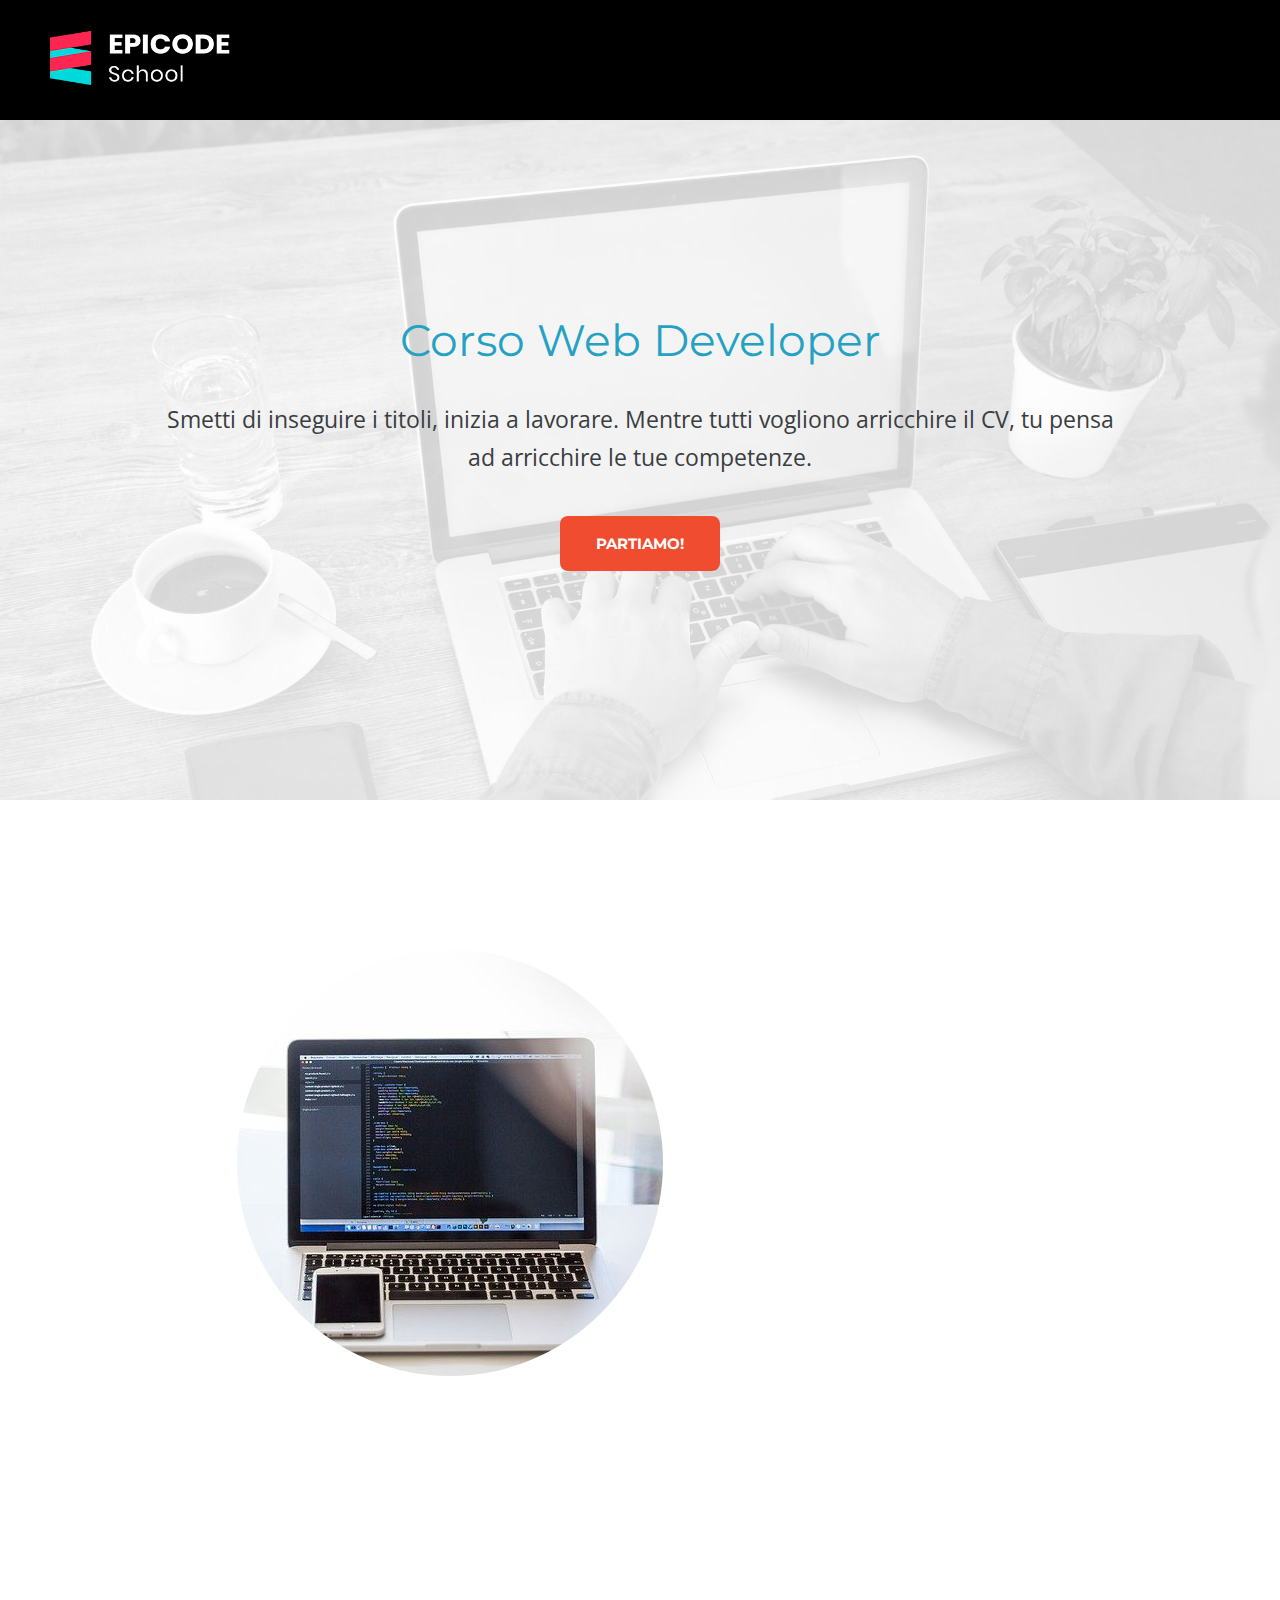
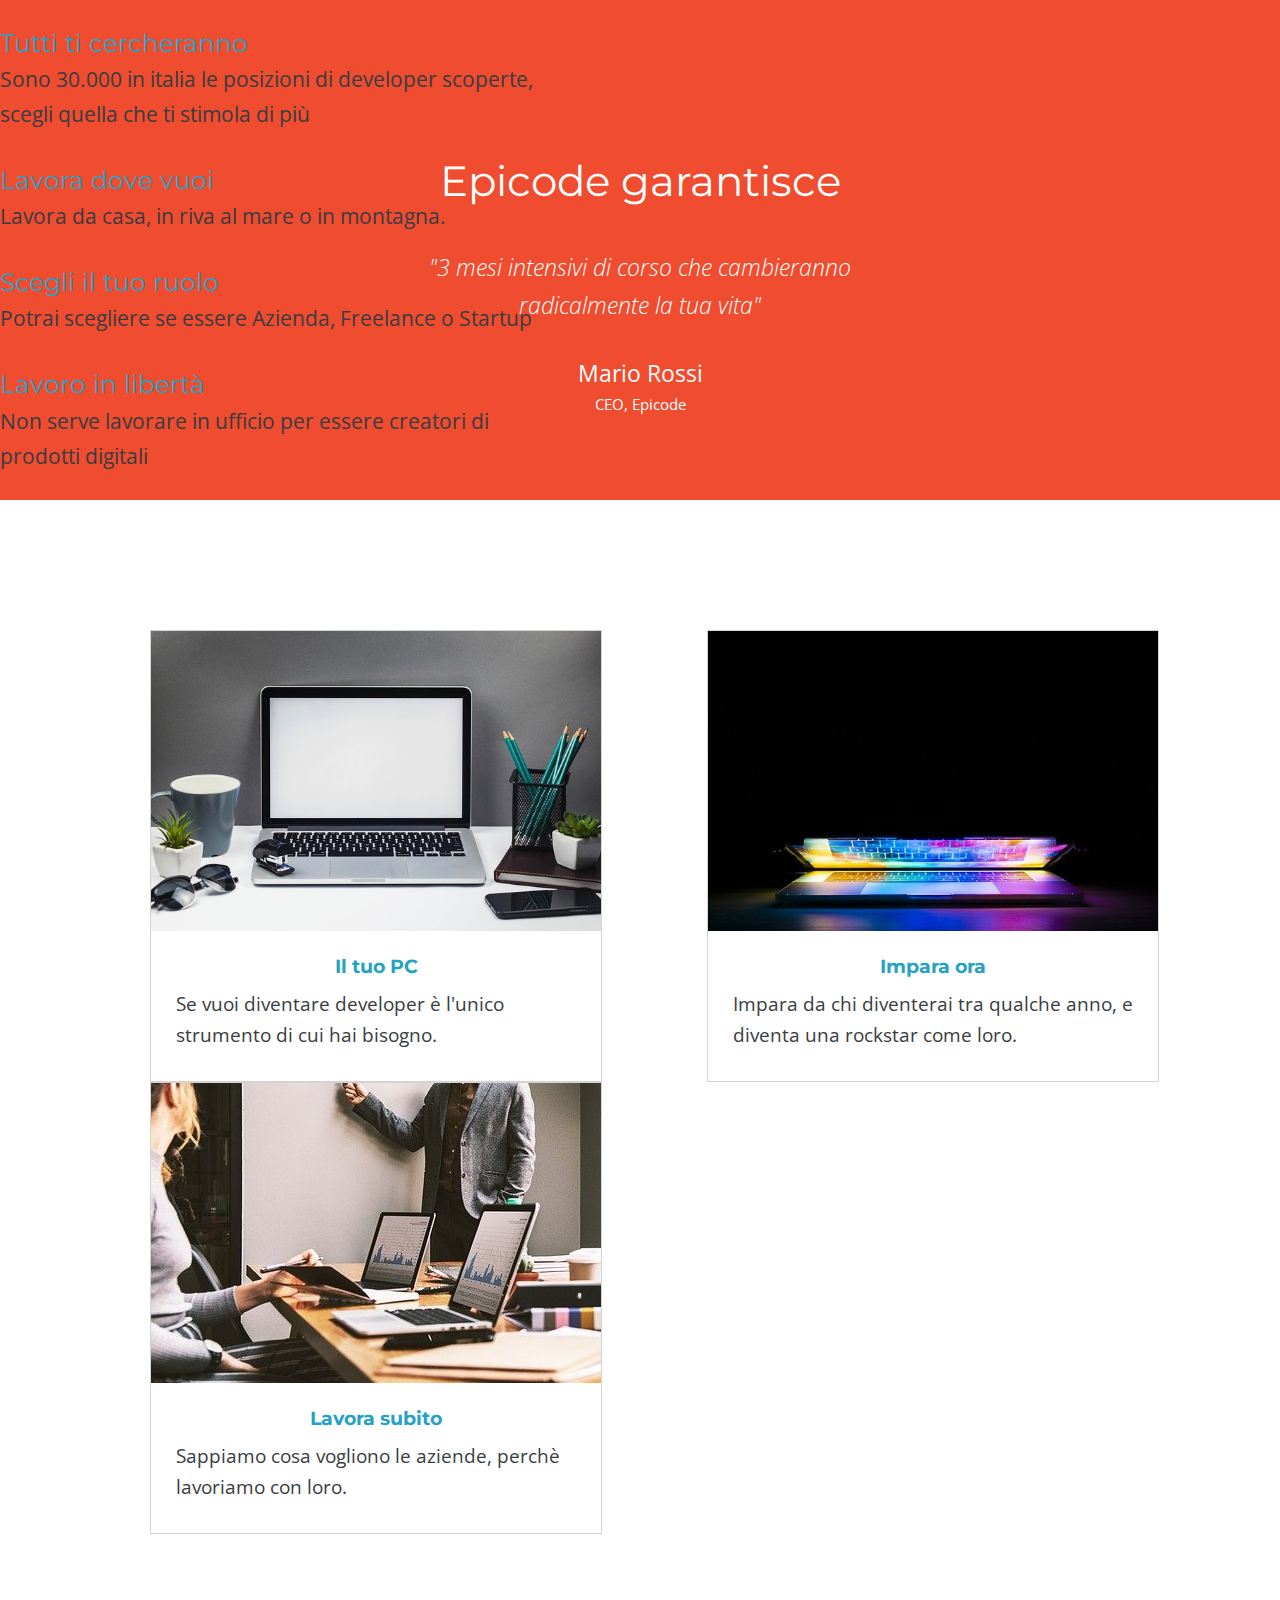
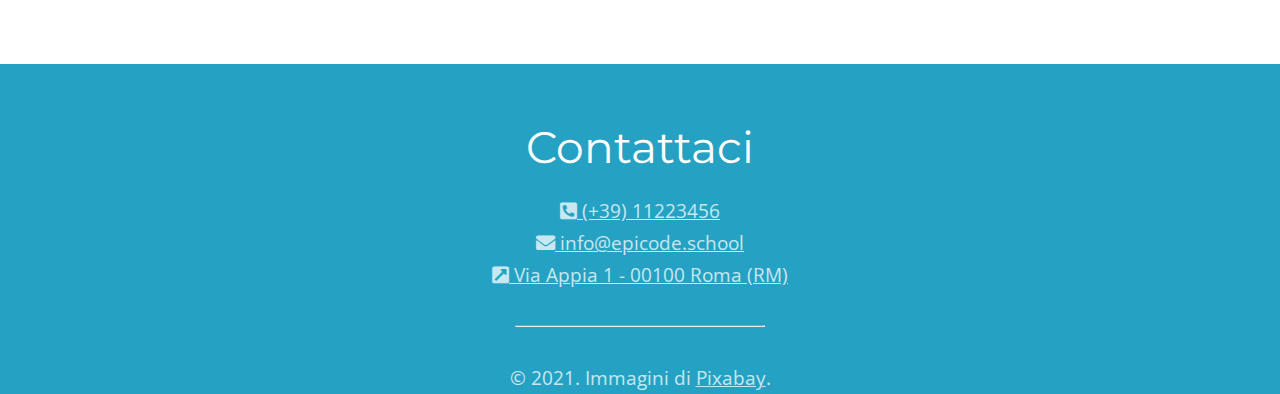
==== Desktop/index-desktop.html @ 4d3fedbf "terminated the desktop version of the website" ====
<!DOCTYPE html>
<html lang="en">
  <head>
    <meta charset="UTF-8" />
    <meta http-equiv="X-UA-Compatible" content="IE=edge" />
    <meta name="viewport" content="width=device-width, initial-scale=1.0" />
    <title>Corso Web Developer - Epicode school</title>
    <meta
      name="description"
      content="Da zero ad Epicode con i corsi completi per diventare uno sviluppatore professionista in 3 mesi."
    />
    <link rel="stylesheet" href="./assets/css/reset.css" />
    <link rel="stylesheet" href="./assets/css/style-desktop.css" />
    <link rel="stylesheet" href="./assets/css/font-awesome.css" />
    <link rel="preconnect" href="https://fonts.googleapis.com" />
    <link rel="preconnect" href="https://fonts.gstatic.com" crossorigin />
    <link
      href="https://fonts.googleapis.com/css2?family=Montserrat:wght@700&family=Open+Sans:ital,wght@0,400;1,300&display=swap"
      rel="stylesheet"
    />
  </head>
  <body>
    <header>
      <img src="./assets/images/logo.png" alt="Logo Epicode school" />
    </header>
    <main>
      <section class="sect s_one">
        <h1>Corso Web Developer</h1>
        <p>
          Smetti di inseguire i titoli, inizia a 
          lavorare. Mentre tutti vogliono 
          arricchire il CV, tu pensa <br> ad arricchire 
          le tue competenze.
        </p>
        <button>PARTIAMO!</button>
      </section>
      <section class="sect s_two">
        <div id="image">
          <img
            src="./assets/images/notebook.jpg"
            alt="notebook photo running Microsoft VSC"
          />
        </div>
        <div id="par_container">
          <h2 class="par_title">Tutti ti cercheranno</h2>
          <p class="par_p">
              Sono 30.000 in italia le posizioni di 
              developer scoperte, <br> scegli quella che 
              ti stimola di più
          </p>
          <h2 class="par_title">Lavora dove vuoi</h2>
          <p class="par_p">Lavora da casa, in riva al mare o in montagna.</p>
          <h2 class="par_title">Scegli il tuo ruolo</h2>
          <p class="par_p">Potrai scegliere se essere Azienda, Freelance o Startup</p>
          <h2 class="par_title">Lavoro in libertà</h2>
          <p class="par_p">
            Non serve lavorare in ufficio per
            essere creatori di <br> prodotti digitali
          </p>
        </div>
      </section>
      <section class="sect s_three">
        <h1>Epicode garantisce</h1>
        <p>
          <em
            >"3 mesi intensivi di corso che cambieranno <br />
            radicalmente la tua vita"</em
          >
        </p>
        <div id="cred">
          <p id="p_1">Mario Rossi</p>
          <p id="p_2">CEO, Epicode</p>
        </div>
      </section>
      <section class="sect s_four">
        <div class="box b_one">
          <div class="img i_one"></div>
          <div class="text t_one">
            <h3>Il tuo PC</h3>
            <p>
              Se vuoi diventare developer è l'unico strumento di cui hai
              bisogno.
            </p>
          </div>
        </div>
        <div class="box b_two">
          <div class="img i_two"></div>
          <div class="text t_two">
            <h3>Impara ora</h3>
            <p>
              Impara da chi diventerai tra qualche anno, e diventa una rockstar
              come loro.
            </p>
          </div>
        </div>
        <div class="box b_three">
          <div class="img i_three"></div>
          <div class="text t_3">
            <h3>Lavora subito</h3>
            <p>Sappiamo cosa vogliono le aziende, perchè lavoriamo con loro.</p>
          </div>
        </div>
      </section>
    </main>
    <footer>
      <h1>Contattaci</h1>
      <div>
        <p class="contacts"><i class="fas fa-phone-square-alt"></i><a href="#"> (+39) 11223456</a></p>
        <p class="contacts"><a><i class="fas fa-envelope"></i><a href=""> info@epicode.school</a></p>
        <p class="contacts">
          <i class="fas fa-external-link-square-alt"></i><a href=""> Via Appia 1 - 00100
          Roma (RM)</a>
        </p>
        <div id="hr">
          <hr />
        </div>
        <p class="contacts">&copy; 2021. Immagini di <a href="#">Pixabay</a>.</p>
      </div>
    </footer>
  </body>
</html>
---- Desktop/assets/css/style-desktop.css ----
/* Your styles here */
body {
  max-width: 1920px;
  color: #393d41;
  font-size: 1.2rem;
  font-family: "Open Sans", sans-serif;
  line-height: 1.65;
  margin: 0;
  padding: 0;
}

h1 {
  color: #25a2c3;
  font-family: "Montserrat", sans-serif;
  line-height: 1.5;
  font-size: 2.3em;
  text-align: center;
}

/* CSS instructions for the header */

header {
  background-color: black;
  width: auto;
  height: 120px;
}

header > img {
  width: 180px;
  padding-top: 30px;
  padding-bottom: 38px;
  padding-left: 50px;
}

/* CSS instructions for the first section of the main */

.s_one {
  background-image: url(../images/banner.jpg);
  height: 680px;
  background-size: cover;
  background-position: top;
}

.s_one > h1 {
  line-height: 40px;
  padding-top: 200px;
}

.s_one > p {
  padding-top: 40px;
  text-align: center;
  font-size: 1.2em;
}

button {
  background-color: #f04c2f;
  font-family: "Montserrat", sans-serif;
  font-weight: bold;
  color: white;
  font-size: 0.8em;
  width: 160px;
  height: 55px;

  display: block;
  margin: 40px auto;
  border: none;
  border-radius: 8px;
}

/* CSS instructions for the second section of the main */

.s_two {
  width: 100%;
  height: 800px;
  background-color: white;
}

#image {
  display: inline-block;
  width: 500px;
  margin: 150px 237px;
}

#image > img {
  border-radius: 250px;
}

#par_container {
  display: inline-block;
  width: 700px;
  margin-top: 70px;
  padding-top: 20px;
}

#par_container > h2 {
  color: #25a2c3;
  font-family: "Montserrat", sans-serif;
  line-height: 1.5;
  font-size: 1.3em;
}

.par_p {
  font-size: 1.1em;
  padding-bottom: 30px;
}

/* CSS instructions for the third section of the main */

.s_three {
  background-color: #f04c2f;
  color: white;
  height: 500px;
}

.s_three > h1 {
  color: white;
  padding: 35px 20px;
  font-size: 2.2em;
  padding-top: 150px;
}

.s_three > p {
  padding: 0 20px;
  font-size: 1.2em;
  text-align: center;
}

em {
  font-weight: 300;
  font-style: italic;
}

#cred {
  padding: 30px 0;
  text-align: center;
}

#p_1 {
  font-size: 1.2em;
}

#p_2 {
  font-size: 0.8em;
}

/* CSS instructions for the fourth part of the main */

.s_four {
  width: 100%;
  background-color: white;
  padding: 130px 0;
  margin-left: 100px;
}

.box {
  width: 450px;
  height: auto;
  margin: auto;
  border: 1px solid lightgray;
  display: inline-block;
  margin: 0 50px;
}

.img {
  width: 450px;
  height: 300px;
  margin: auto;
}

.img.i_one {
  background-image: url(../images/foto1.jpg);
  background-size: cover;
}

.img.i_two {
  background-image: url(../images/foto2.jpg);
  background-size: cover;
}

.img.i_three {
  background-image: url(../images/foto3.jpg);
}

.text {
  width: 450px;
  margin: auto;
  margin-bottom: 30px;
}

.text > h3 {
  color: #25a2c3;
  font-size: 1em;
  font-weight: bold;
  font-family: "Montserrat", sans-serif;
  padding-top: 20px;
  padding-bottom: 5px;
  text-align: center;
}

.text > p {
  padding: 0 25px;
}

/* CSS instructions for the footer */

footer {
  color: #c8e7f0;
  background-color: #25a2c3;
  width: 100%;
}

footer > h1 {
  color: white;
  padding-top: 50px;
  padding-bottom: 15px;
  text-align: center;
}

.contacts {
  text-align: center;
}

#hr {
  margin: 35px auto;
  width: 250px;
}

footer a {
  color: #c8e7f0;
}
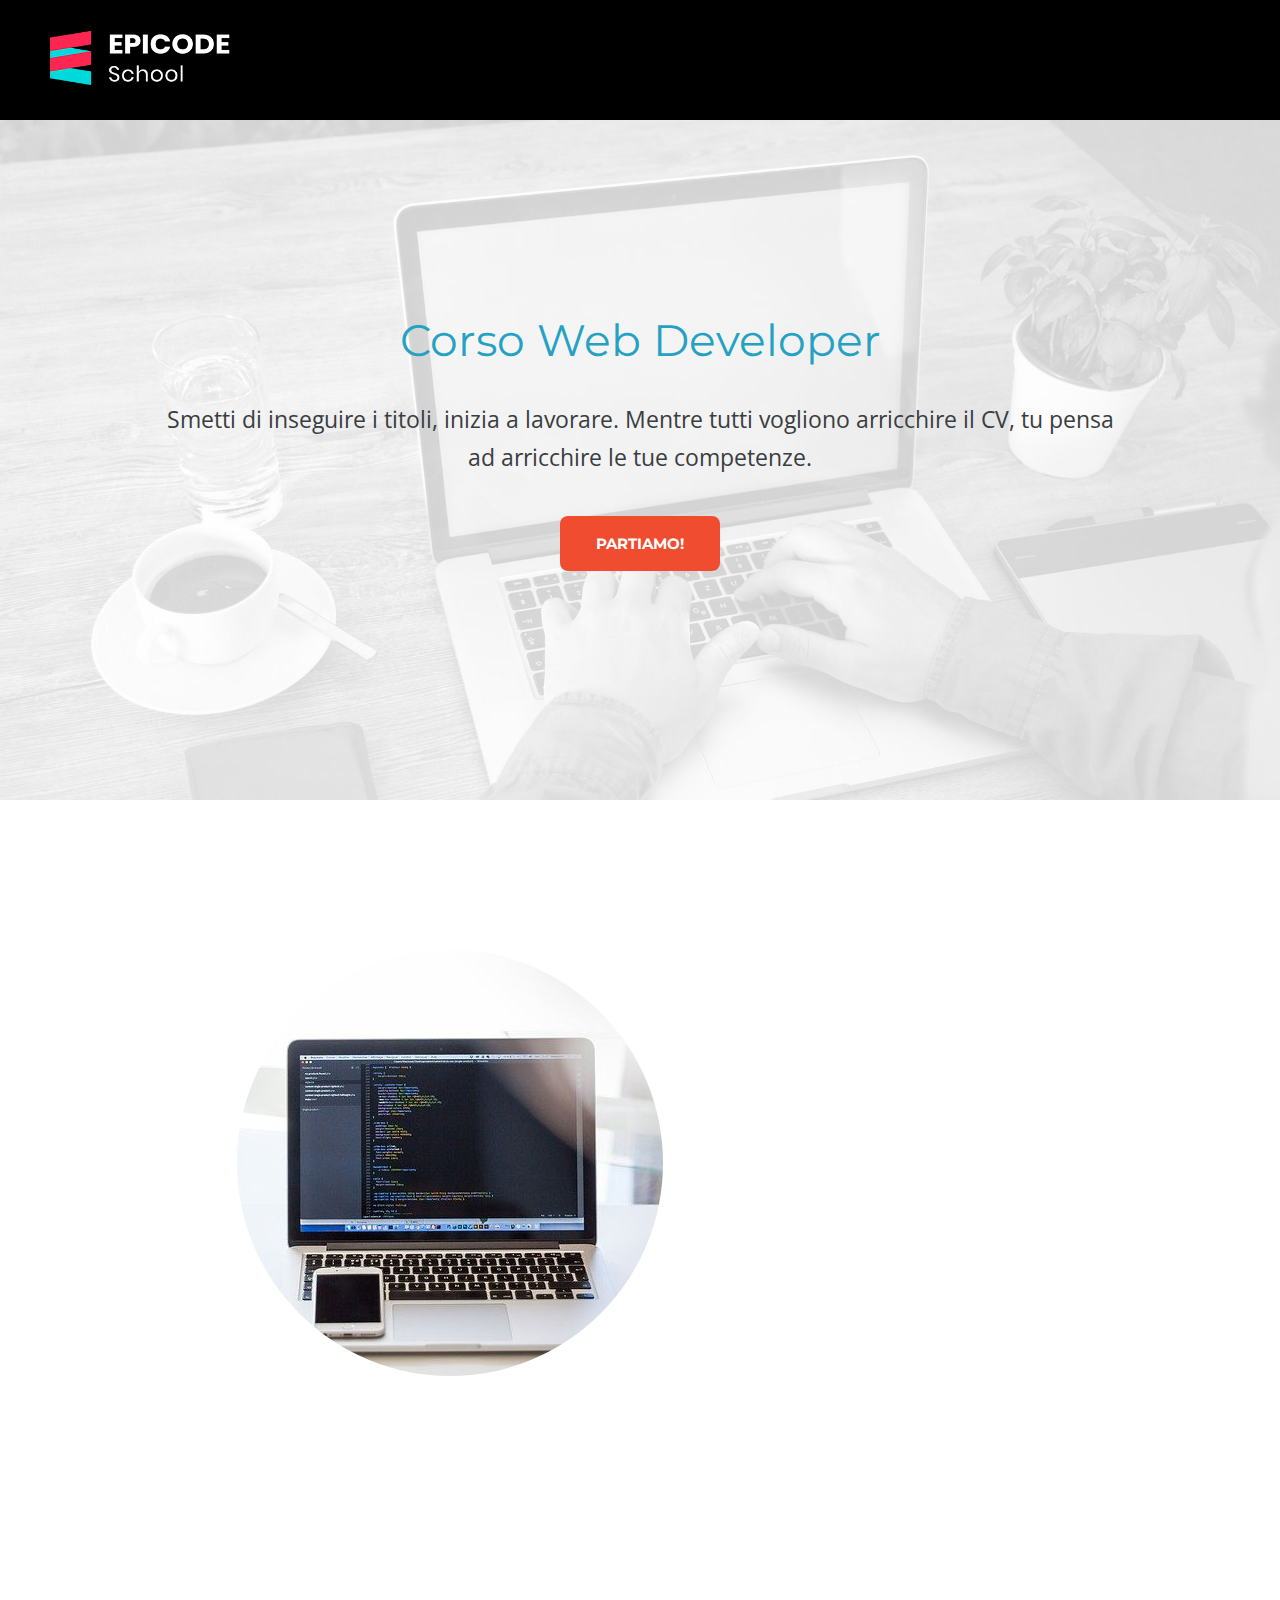
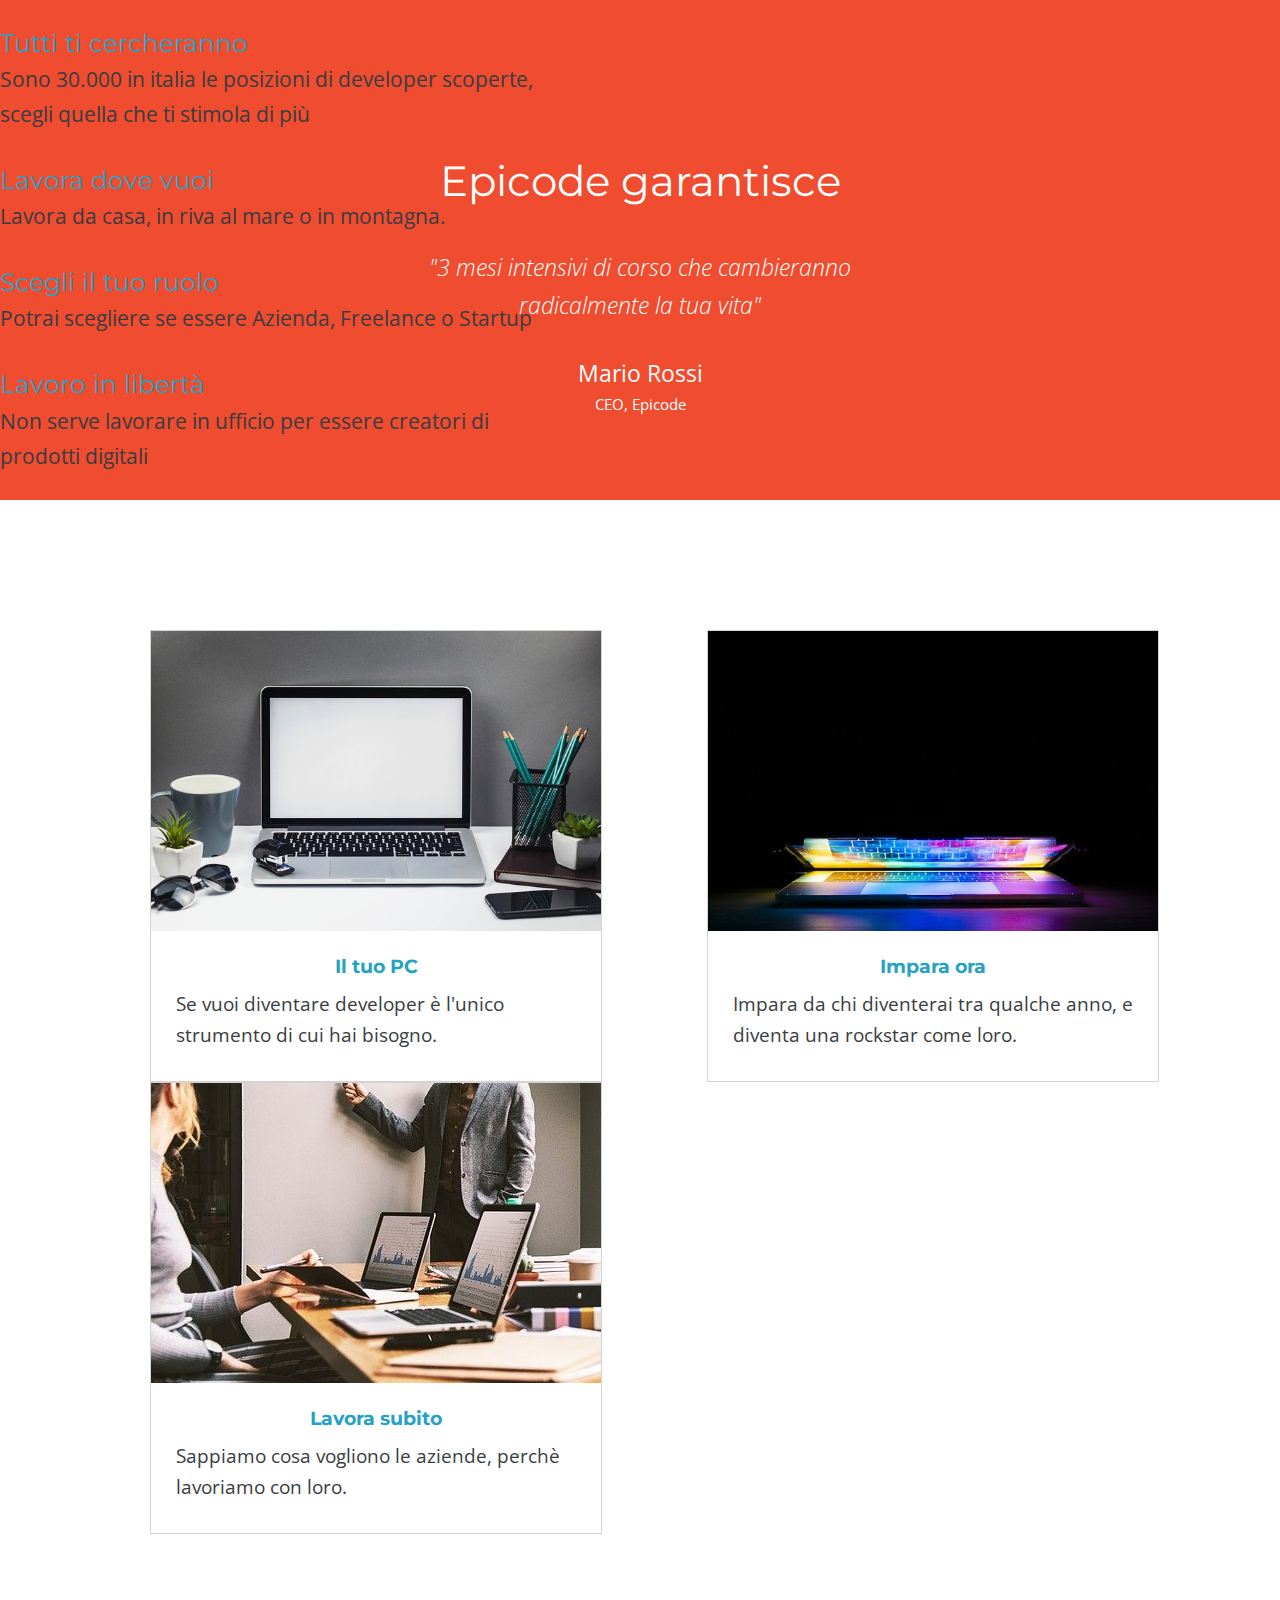
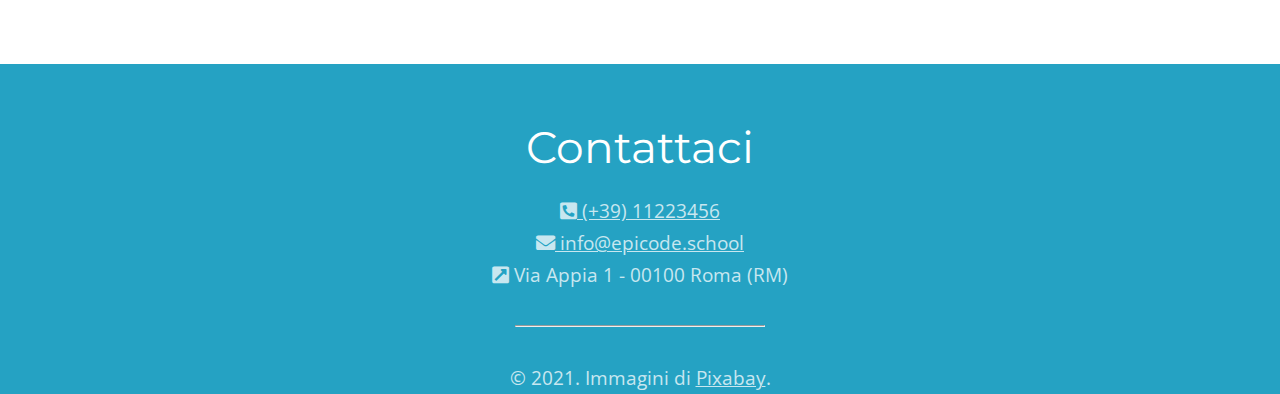
==== commit 0b9f2fca: "removed the <a> link from the last paragraph of the footer in both version" ====
--- a/Desktop/index-desktop.html
+++ b/Desktop/index-desktop.html
@@ -108,8 +108,8 @@
         <p class="contacts"><i class="fas fa-phone-square-alt"></i><a href="#"> (+39) 11223456</a></p>
         <p class="contacts"><a><i class="fas fa-envelope"></i><a href=""> info@epicode.school</a></p>
         <p class="contacts">
-          <i class="fas fa-external-link-square-alt"></i><a href=""> Via Appia 1 - 00100
-          Roma (RM)</a>
+          <i class="fas fa-external-link-square-alt"></i> Via Appia 1 - 00100
+          Roma (RM)
         </p>
         <div id="hr">
           <hr />
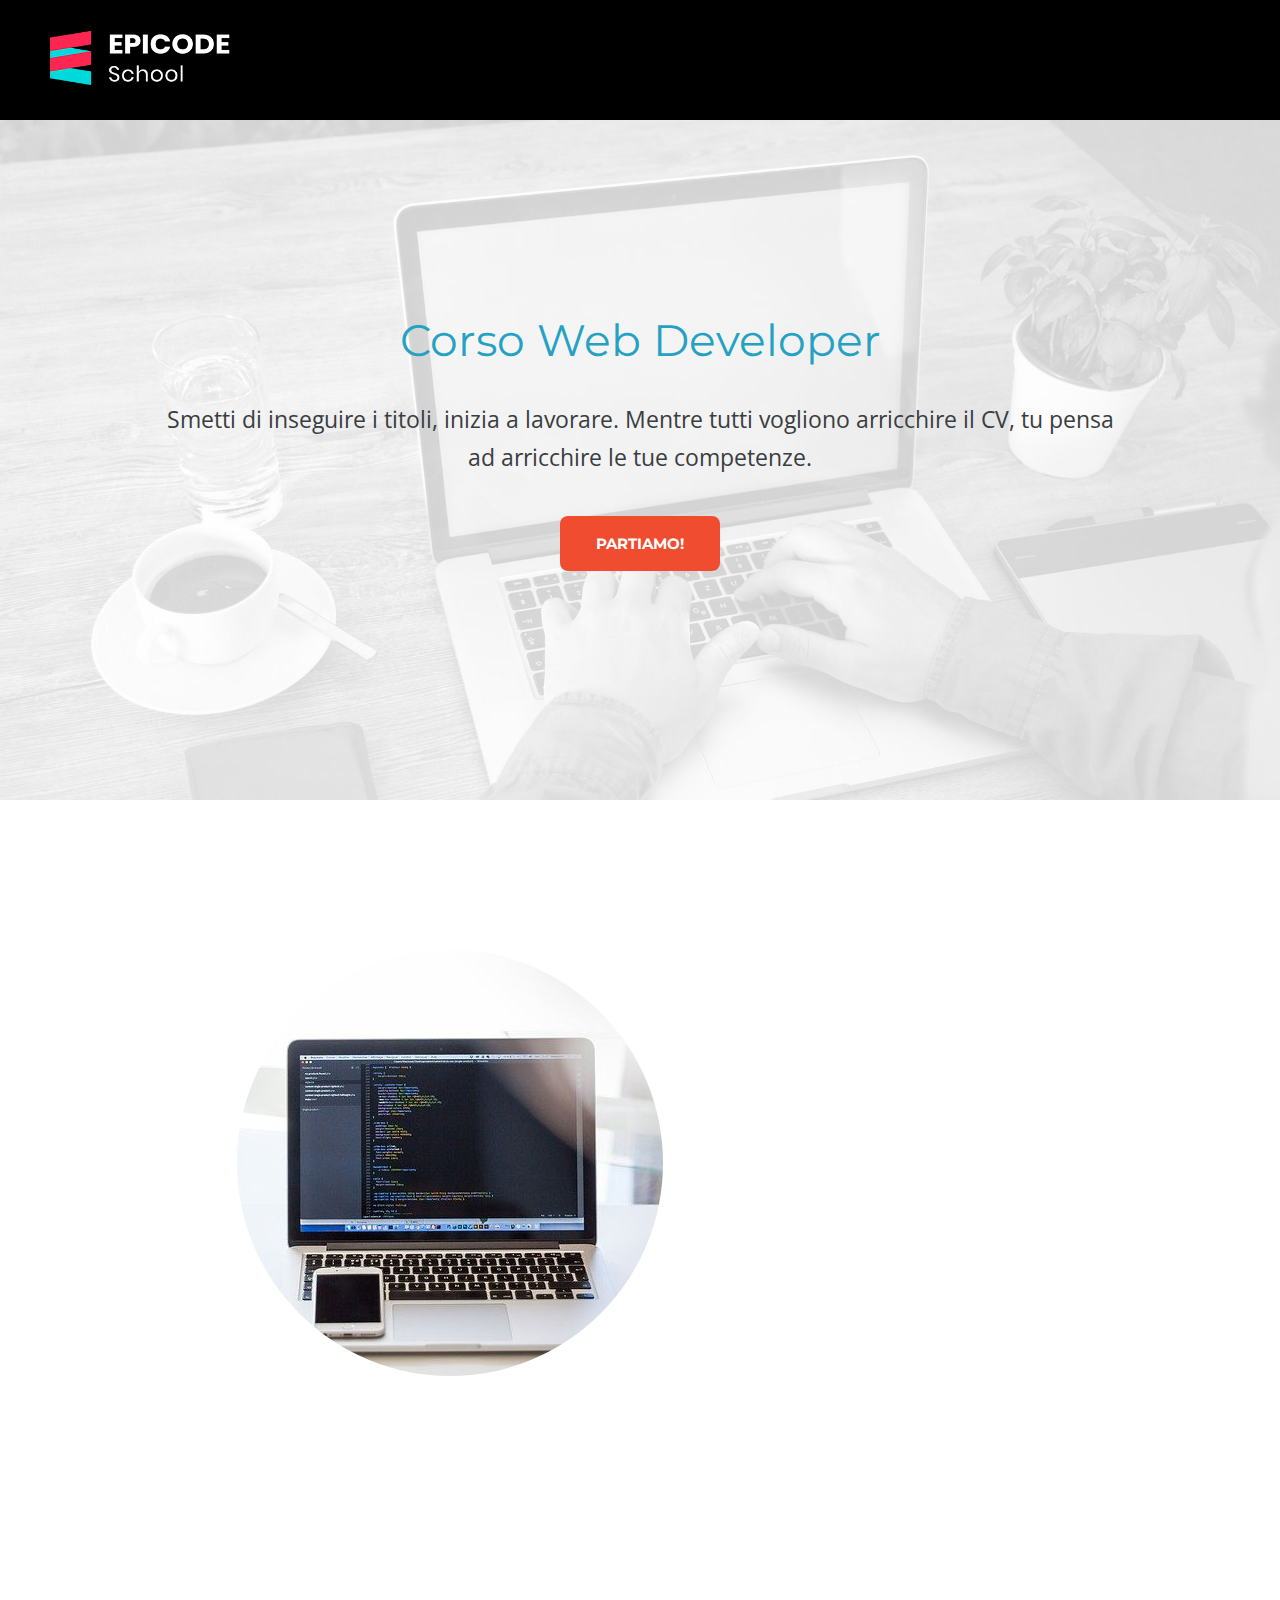
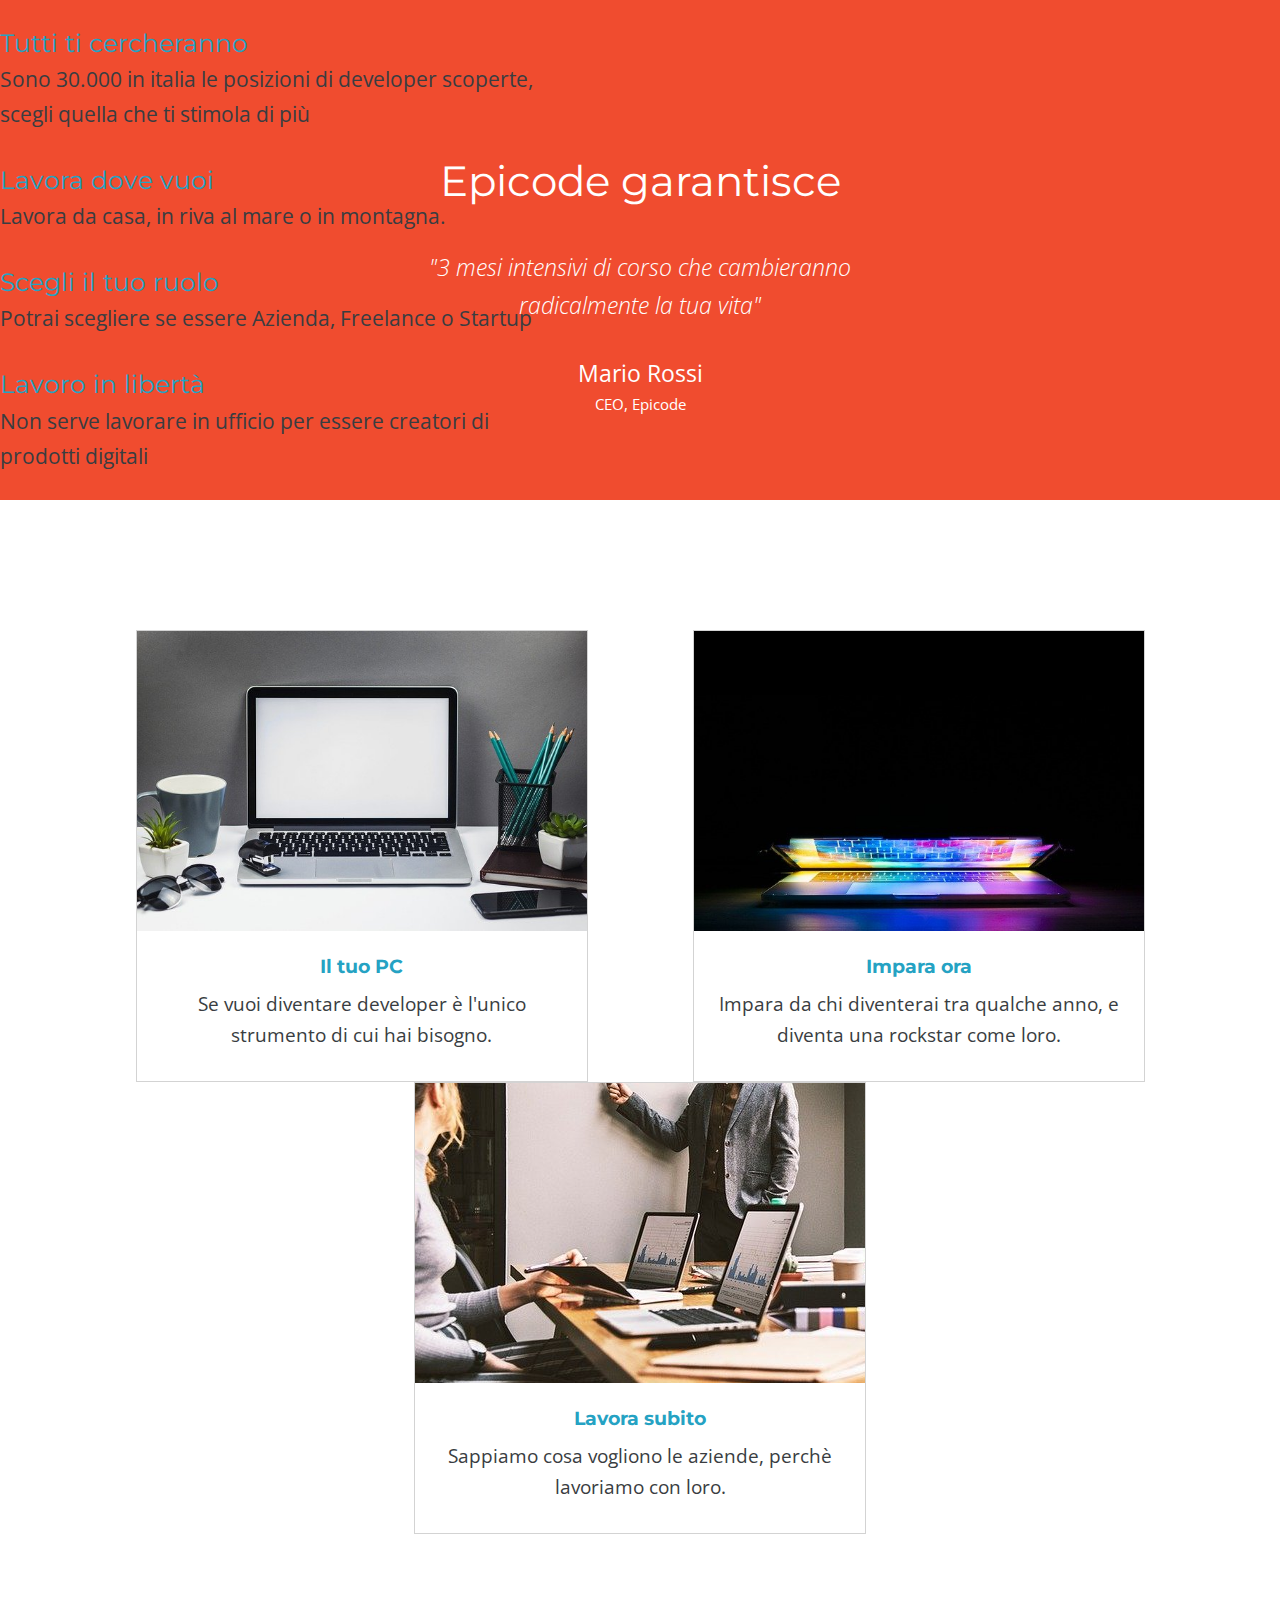
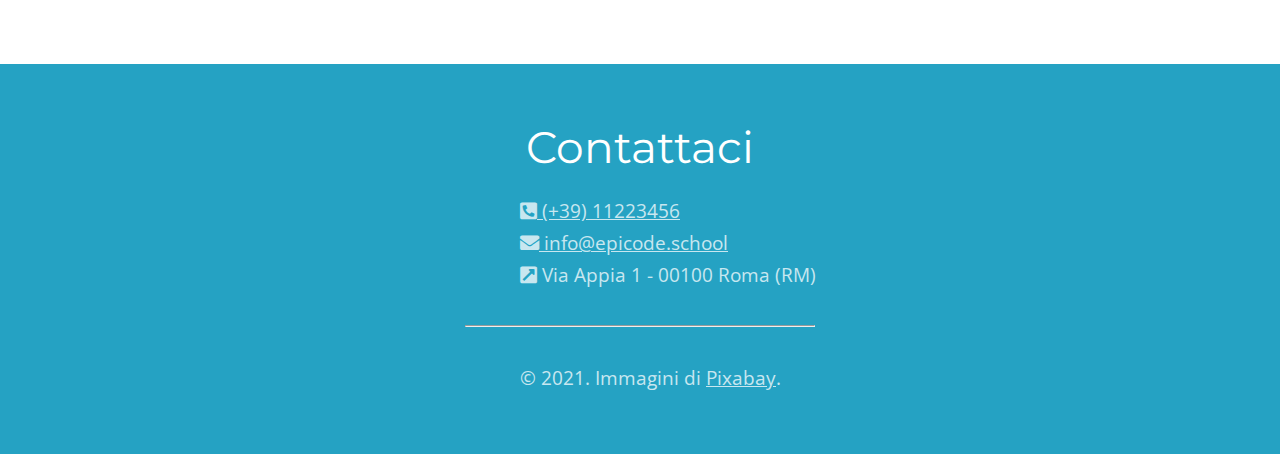
==== commit de70cde1: "made some minor updates - explained in the description of the commit" ====
--- a/Desktop/index-desktop.html
+++ b/Desktop/index-desktop.html
@@ -104,17 +104,17 @@
     </main>
     <footer>
       <h1>Contattaci</h1>
-      <div>
-        <p class="contacts"><i class="fas fa-phone-square-alt"></i><a href="#"> (+39) 11223456</a></p>
-        <p class="contacts"><a><i class="fas fa-envelope"></i><a href=""> info@epicode.school</a></p>
-        <p class="contacts">
+      <div id="contacts">
+        <p class="contact"><i class="fas fa-phone-square-alt"></i><a href="tel:+39 11223456"> (+39) 11223456</a></p>
+        <p class="contact"><a><i class="fas fa-envelope"></i><a href="mailto:info@epicode.school"> info@epicode.school</a></p>
+        <p class="contact">
           <i class="fas fa-external-link-square-alt"></i> Via Appia 1 - 00100
           Roma (RM)
         </p>
         <div id="hr">
           <hr />
         </div>
-        <p class="contacts">&copy; 2021. Immagini di <a href="#">Pixabay</a>.</p>
+        <p class="contact">&copy; 2021. Immagini di <a href="https://pixabay.com/">Pixabay</a>.</p>
       </div>
     </footer>
   </body>
--- a/Desktop/assets/css/style-desktop.css
+++ b/Desktop/assets/css/style-desktop.css
@@ -143,13 +143,14 @@
   font-size: 0.8em;
 }
 
-/* CSS instructions for the fourth part of the main */
+/* CSS instructions for the fourth part of the main corp */
 
 .s_four {
   width: 100%;
   background-color: white;
   padding: 130px 0;
-  margin-left: 100px;
+  display: inline-block;
+  text-align: center;
 }
 
 .box {
@@ -216,15 +217,25 @@
   text-align: center;
 }
 
-.contacts {
-  text-align: center;
+#contacts {
+  width: 360px;
+  margin: auto;
+}
+
+.contact {
+  padding-left: 60px;
+  text-align: left;
 }
 
 #hr {
   margin: 35px auto;
-  width: 250px;
+  width: 350px;
 }
 
 footer a {
   color: #c8e7f0;
 }
+
+.contact:last-of-type {
+  padding-bottom: 60px;
+}
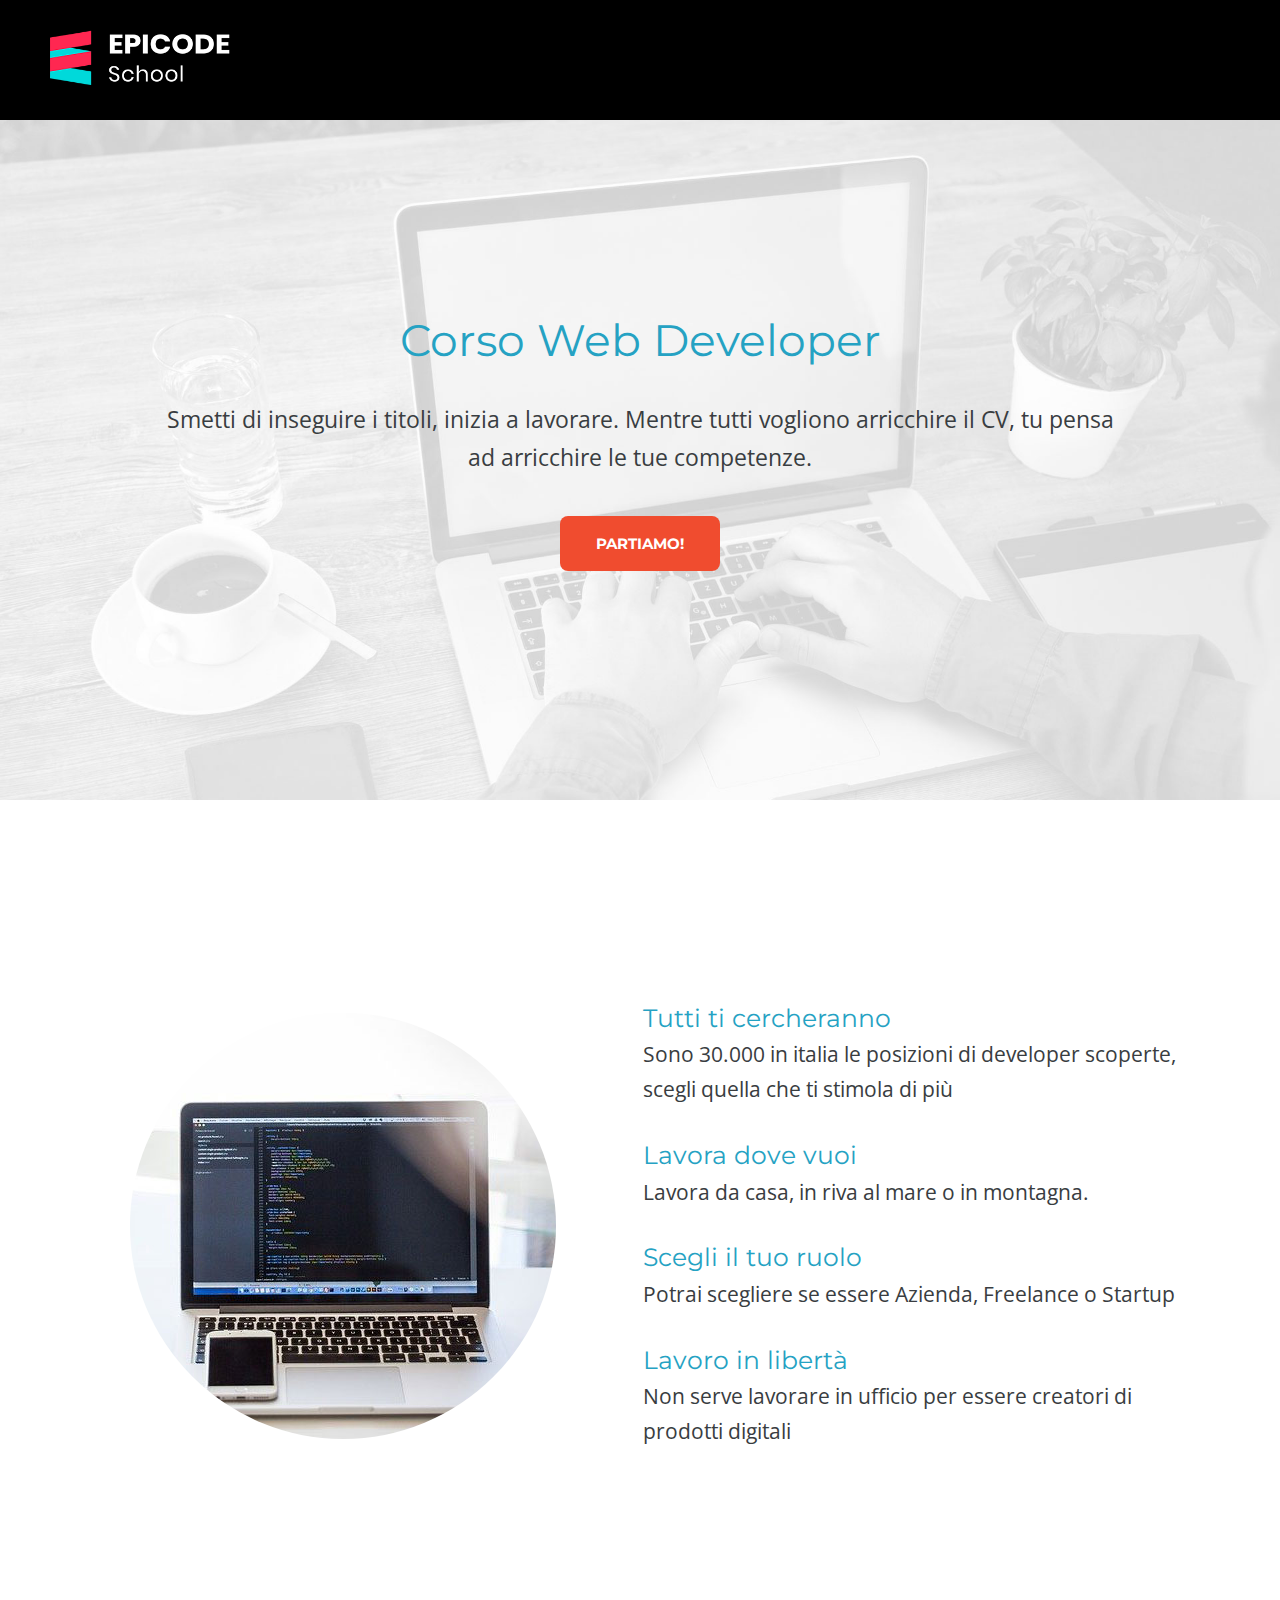
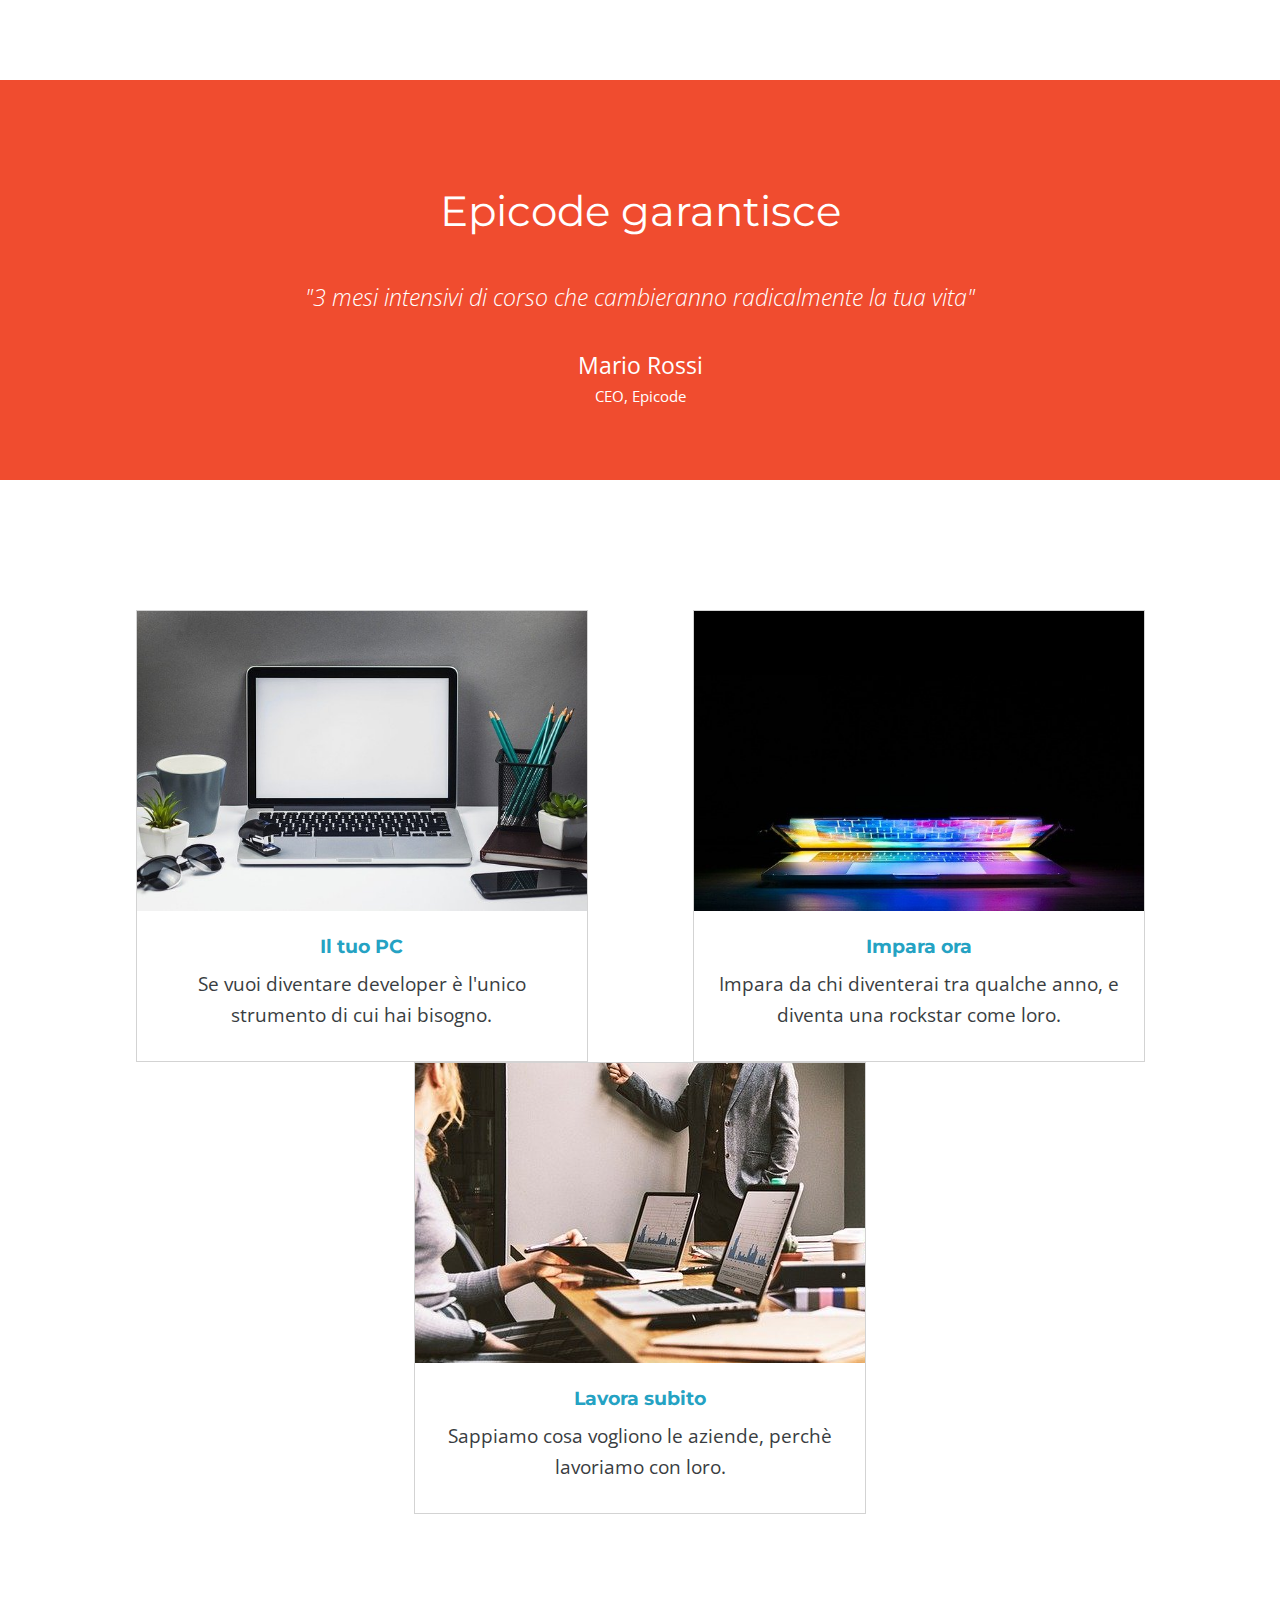
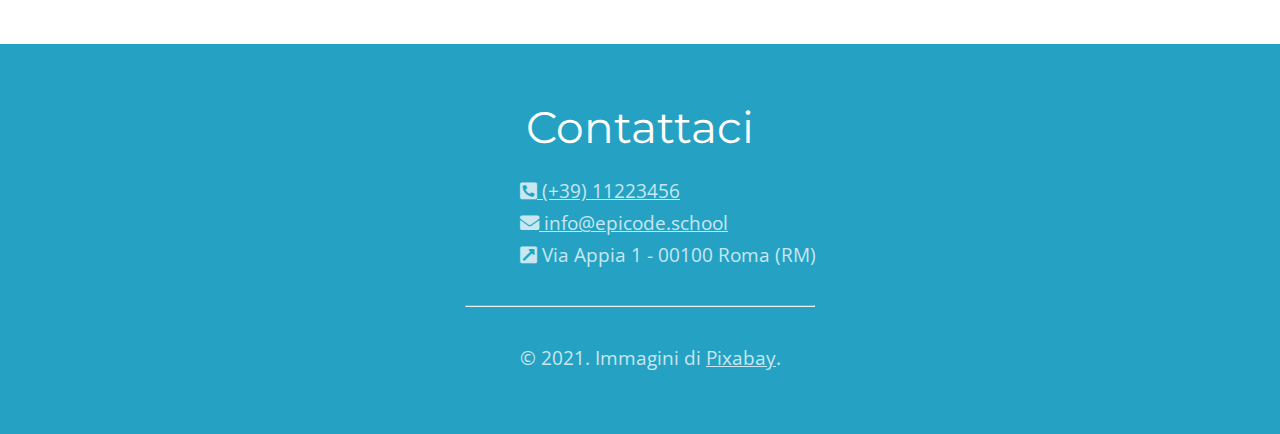
==== commit 6fe6988c: "completed the project (read description of the commit for details)" ====
--- a/Desktop/index-desktop.html
+++ b/Desktop/index-desktop.html
@@ -21,7 +21,7 @@
   </head>
   <body>
     <header>
-      <img src="./assets/images/logo.png" alt="Logo Epicode school" />
+      <img src="./assets/images/logo.png" alt="Logo Epicode school"/>
     </header>
     <main>
       <section class="sect s_one">
@@ -32,7 +32,7 @@
           arricchire il CV, tu pensa <br> ad arricchire 
           le tue competenze.
         </p>
-        <button>PARTIAMO!</button>
+        <button><a href="https://epicode.com/it/">PARTIAMO!</a></button>
       </section>
       <section class="sect s_two">
         <div id="image">
@@ -45,7 +45,7 @@
           <h2 class="par_title">Tutti ti cercheranno</h2>
           <p class="par_p">
               Sono 30.000 in italia le posizioni di 
-              developer scoperte, <br> scegli quella che 
+              developer scoperte, scegli quella che 
               ti stimola di più
           </p>
           <h2 class="par_title">Lavora dove vuoi</h2>
@@ -63,7 +63,7 @@
         <h1>Epicode garantisce</h1>
         <p>
           <em
-            >"3 mesi intensivi di corso che cambieranno <br />
+            >"3 mesi intensivi di corso che cambieranno
             radicalmente la tua vita"</em
           >
         </p>
--- a/Desktop/assets/css/style-desktop.css
+++ b/Desktop/assets/css/style-desktop.css
@@ -65,20 +65,28 @@
   margin: 40px auto;
   border: none;
   border-radius: 8px;
+  cursor: pointer;
+}
+
+button > a {
+  color: white;
+  text-decoration: none;
 }
 
 /* CSS instructions for the second section of the main */
 
 .s_two {
   width: 100%;
-  height: 800px;
+  height: 500px;
   background-color: white;
+  text-align: center;
+  margin-top: 200px;
+  margin-bottom: 180px;
 }
 
 #image {
   display: inline-block;
-  width: 500px;
-  margin: 150px 237px;
+  width: 590px;
 }
 
 #image > img {
@@ -87,9 +95,8 @@
 
 #par_container {
   display: inline-block;
-  width: 700px;
-  margin-top: 70px;
-  padding-top: 20px;
+  width: 590px;
+  text-align: left;
 }
 
 #par_container > h2 {
@@ -109,14 +116,14 @@
 .s_three {
   background-color: #f04c2f;
   color: white;
-  height: 500px;
+  height: 400px;
 }
 
 .s_three > h1 {
   color: white;
   padding: 35px 20px;
   font-size: 2.2em;
-  padding-top: 150px;
+  padding-top: 100px;
 }
 
 .s_three > p {
